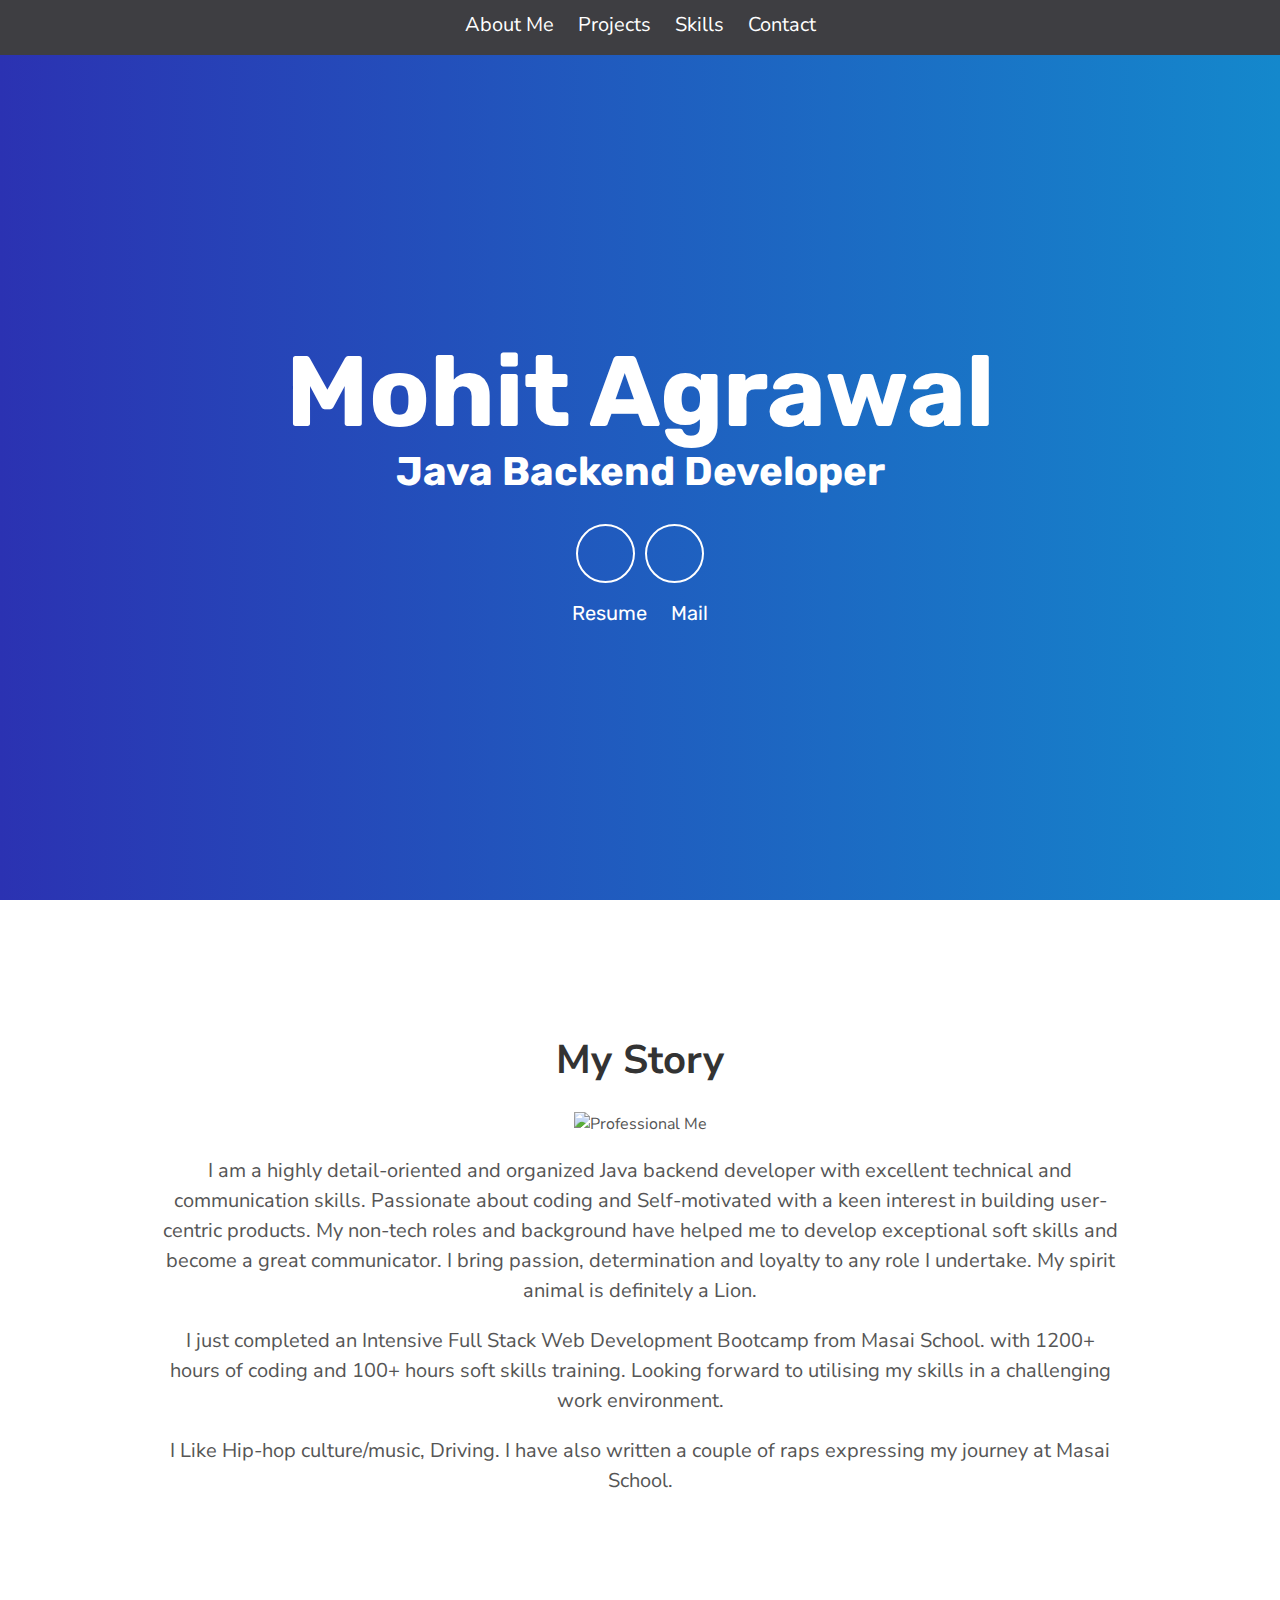
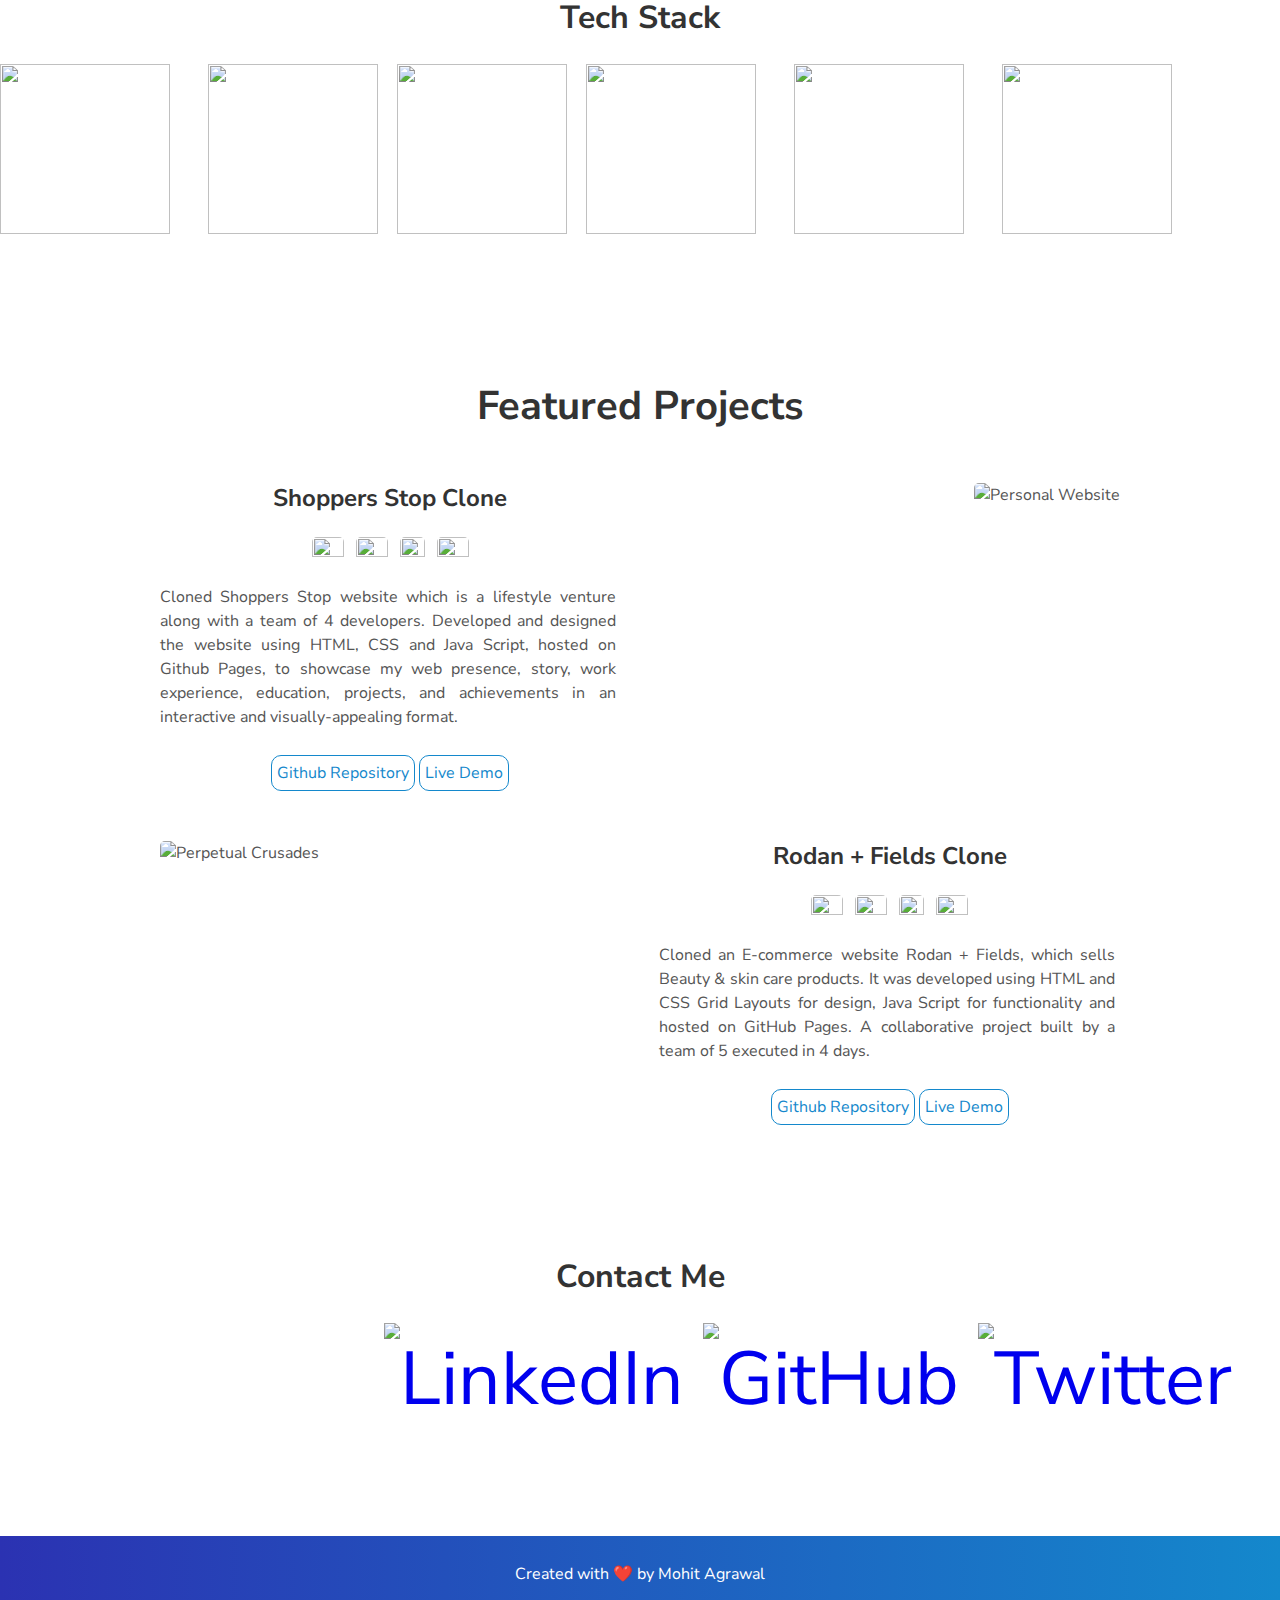
==== index.html @ 13cbebe0 "updated navbar and contact" ====
<!DOCTYPE html>
<html lang="en">
  <head>

    <!-- Webpage Logo -->
    <link rel="shortcut icon" href="./assets/img/professionalPic.ico" />
    <!-- Webpage Title -->
    <title>Mohit Agrawal</title>

    <!-- Import CSS: Main Stylesheet -->
    <link rel="stylesheet" href="./assets/css/main.css" />
  </head>

  <body>

    <div class="navbar">

      <!-- <div class="navbarElem">About</div>
      <div class="navbarElem">Projects</div>
      <div class="navbarElem">Skills</div>
      <div class="navbarElem">Contact</div> -->

      <div class="header-links">
        <a class="link" href="#about" data-scroll>About Me</a>
        <a class="link" href="#projects" data-scroll>Projects</a>
        <a class="link" href="#skilll" data-scroll>Skills</a>
        <a class="link" href="#contactt" data-scroll>Contact</a>
      </div>

    </div>


    <div id="particles-js">

      <div class="header">
        <h1>
          <span class="site-title">Mohit Agrawal</span>
          <span class="site-description"> Java Backend Developer </span>
        </h1>
        <div class="header-icons">
          <!-- <a aria-label="My LinkedIn Profile" target="_blank" href="https://www.linkedin.com/in/mohit-agrawal-412a21175/">
            <i class="icon fa fa-linkedin" aria-hidden="true"></i>
          </a>
          <a aria-label="My Github Profile" target="_blank" href="https://github.com/mohitagrawal22">
            <i class="icon fa fa-github-alt" aria-hidden="true"></i>
          </a> -->
          <a aria-label="My Résumé" target="_blank" href="https://drive.google.com/file/d/1aFOUNEhpto0Lbm2JELBoUOjw7gNWNwmL/view?usp=sharing">
            <i class="icon fa fa fa-file-pdf-o" aria-hidden="true"></i>
          </a>
          <a aria-label="Send Email" href="mailto:agrawalmohitam@gmail.com" target="_blank"
            ><i class="icon fa fa-envelope"></i
          ></a>
        </div>
        <div class="header-links">
          <a class="link" >Resume</a>
          <a class="link" >Mail</a>
        </div>
      </div>
      <a class="down" href="#about" data-scroll><i class="icon fa fa-chevron-down" aria-hidden="true"></i></a>
    </div>

    <!-- About Section -->
    <section id="about">
      <!-- User Introduction-->
      <div class="user-details">
        <h1>My Story</h1>
        <picture>
          <source
            type="image/webp"
            srcset="./assets/img/webp/professionalPic.webp"
            alt="Professional Me"
            width="40%"
          />
          <img
            src="./assets/img/jpg/professionalPic.jpg"
            alt="Professional Me"
            width="40%"
          />
        </picture>
        <div class="text">
          <p>
          I am a highly detail-oriented and organized Java backend developer with excellent technical and communication skills.
          Passionate about coding and Self-motivated with a keen interest in 
          building user-centric products. 
          

          
          
            My non-tech roles and background have helped me to develop exceptional soft skills and become a great communicator. 
          I bring passion, determination and loyalty to any role I undertake. My spirit animal is definitely a Lion.
          </p>
          
         
          <p>
            I just completed an Intensive Full Stack Web Development Bootcamp from Masai School. with 1200+ hours of coding and 100+ hours soft skills training.
          Looking forward to utilising my skills in a challenging work environment.
          </p>
          

          <p>
            I Like Hip-hop culture/music, Driving. I have also written a couple of raps expressing my journey at Masai School.
          </p>

        </div>
          

        
      </div>

      </section>
      
      <!-- Skills Section -->
      <section id="skilll">

      <!-- User Specifics -->
      <h2 style="Text-align:center;margin-top:70px;">Tech Stack</h2>
      <div class="user">
        <!-- Technology Stack #1: Languages -->
       
        <div class="tech">


          <img class="techimg" src="https://cdn.icon-icons.com/icons2/2415/PNG/512/java_original_wordmark_logo_icon_146459.png" alt="">
          <img src="https://user-images.githubusercontent.com/58034490/141354056-7bf12bcc-6ebc-4104-bd4e-d5e24db293f5.gif" alt="">
          <img class="techimg" src="https://user-images.githubusercontent.com/58034490/141353058-36c5ef97-420a-4bcf-b871-7ef1cc262e26.png" alt="">
          <img class="techimg" src="https://miro.medium.com/max/1400/0*Rplsn6TJYurdICZB.jpg" alt="">

          <img class="techimg" src="https://user-images.githubusercontent.com/58034490/141353054-2350801b-ca74-40c5-87b8-c8e3cb909928.png" alt="">
          <img src="https://user-images.githubusercontent.com/58034490/141354818-8c186650-e4fa-4463-9690-e8f91893dfa2.gif" alt="">
          <img  class="techimg" src="https://user-images.githubusercontent.com/58034490/141353050-4624e02a-84d4-4a97-a533-fd8bae9fd418.png" alt="">
          <img src="https://user-images.githubusercontent.com/58034490/141354514-b1d119b6-c960-4eb1-8178-12efd9a1fc83.gif" alt="">
          
          <img class="techimg" src="https://pbs.twimg.com/profile_images/914842431748739072/66NFe2g3.jpg" alt="">



        </div>
      </div>
    </section>



    <!-- Projects Section -->
    <section id="projects">
      <div class="user-details">
        <h1 style="margin-top:70px;">Featured Projects</h1>
      </div>

      <!-- User Project #1: Shoppers_Stop-Clone -->
      <div class="user-projects">
        <div class="images-right">
          <picture>
            <source type="image/webp" srcset="./assets/img/webp/ShopperStopPIcc.webp" alt="Personal Website" />
            <img alt="Personal Website" src="./assets/img/jpg/ShopperStopPIcc.JPG" />
          </picture>
        </div>
        <div class="contents" style="text-align: center">
          <h3>Shoppers Stop Clone</h3>

          <div>
            <img
              height="32"
              width="32"
              src="https://user-images.githubusercontent.com/58034490/141353054-2350801b-ca74-40c5-87b8-c8e3cb909928.png"
              
              
            />
            &nbsp;
            <img
              height="32"
              width="32"
              src="https://user-images.githubusercontent.com/58034490/141354056-7bf12bcc-6ebc-4104-bd4e-d5e24db293f5.gif"
              
            />
            &nbsp;
            <img
              height="25"
              width="25"
              src="https://user-images.githubusercontent.com/58034490/141353050-4624e02a-84d4-4a97-a533-fd8bae9fd418.png"
              
            />
            &nbsp;
            <img height="32" 
            width="32" 
            src="https://unpkg.com/simple-icons@3.4.0/icons/github.svg" 
            
            />
          </div>


          <p style="text-align: justify">

            Cloned Shoppers Stop website which is a lifestyle venture along with a team of 4 developers. 
            Developed and designed the website using HTML, CSS and Java Script, hosted on Github Pages, to showcase my web
            presence, story, work experience, education, projects, and achievements in an interactive and
            visually-appealing format.
            
          </p>
          <a class="project-link" target="_blank" href="https://github.com/mshakir082/Shoppers_Stop-Clone ">Github Repository</a>
          <a class="project-link" target="_blank" href="  https://steady-bavarois-32dc0a.netlify.app/">Live Demo</a>
        </div>
      </div>

      <!-- User Project #2: Rodan + Fields Clone -->
      <div class="user-projects">
        <div class="images-left">
          <picture>
            <source type="image/webp" srcset="./assets/img/webp/Screenshot (193).webp" alt="Perpetual Crusades" />
            <img alt="Perpetual Crusades" src="./assets/img/jpg/Screenshot (193).png" />
          </picture>
        </div>
        <div class="contents-right" style="text-align: center">
          <h3>Rodan + Fields Clone</h3>
         

          <div>
            <img
              height="32"
              width="32"
              src="https://user-images.githubusercontent.com/58034490/141353054-2350801b-ca74-40c5-87b8-c8e3cb909928.png"
              
              
            />
            &nbsp;
            <img
              height="32"
              width="32"
              src="https://user-images.githubusercontent.com/58034490/141354056-7bf12bcc-6ebc-4104-bd4e-d5e24db293f5.gif"
              
            />
            &nbsp;
            <img
              height="25"
              width="25"
              src="https://user-images.githubusercontent.com/58034490/141353050-4624e02a-84d4-4a97-a533-fd8bae9fd418.png"
              
            />
            &nbsp;
            <img height="32" 
            width="32" 
            src="https://unpkg.com/simple-icons@3.4.0/icons/github.svg" 
            
            />
          </div>




          <p style="text-align: justify">
            Cloned an E-commerce website Rodan + Fields, which sells Beauty & skin care products.
            It was developed  using HTML and CSS Grid Layouts for design, Java Script for functionality and  hosted on GitHub Pages.
            A collaborative project built by a team of 5 executed in 4 days.
          </p>
          <a class="project-link" target="_blank" href="https://github.com/mohitagrawal22/Construct_Week_Project">Github Repository</a>
          <a class="project-link" target="_blank" href="https://eloquent-almeida-697942.netlify.app/index.html">Live Demo</a>
        </div>
      </div>

      
    </section>



<!-- Contact Section -->
  <section id="contactt">



          <h2 style="Text-align:center;margin-top:70px;">Contact Me</h2>
      <div class="user">
        <!-- Technology Stack #1: Languages -->
       
        <div class="tech1">

          <a href="https://www.linkedin.com/in/mohit-agrawal-412a21175/" target="_blank"  style="text-decoration:none ">
          <img class="techimg1" src="https://180dc.org/wp-content/uploads/2020/01/Linkedin-logo-1-550x550-300x300.png" alt="LinkedIn">
        </a>

        <a href="https://github.com/mohitagrawal22" target="_blank"  style="text-decoration:none ">
          <img class="techimg1" src="https://cdn-icons-png.flaticon.com/512/25/25231.png" alt="GitHub">
        </a>

        <a href="https://twitter.com/Mohitagrawal105" style="text-decoration:none " target="_blank">
          <img class="techimg1" src="https://cdn-icons-png.flaticon.com/512/124/124021.png" alt="Twitter">
        </a>



        </div>
      </div>



  </section>



    <footer class="footer">
      <p> Created with ❤️ by Mohit Agrawal</p>
    </footer>

    <!-- Import JS: Particles Theme -->
    <script src="https://cdn.jsdelivr.net/particles.js/2.0.0/particles.min.js"></script>
    <!-- Import JS: Sweet Scroll -->
    <script src="./assets/js/sweet-scroll.min.js"></script>
    <!-- Import JS: Google Analytics -->
    <script src="./assets/js/google-analytics.js"></script>
    <!-- Import JS: Main Script -->
    <script src="./assets/js/main.js"></script>
  </body>
</html>
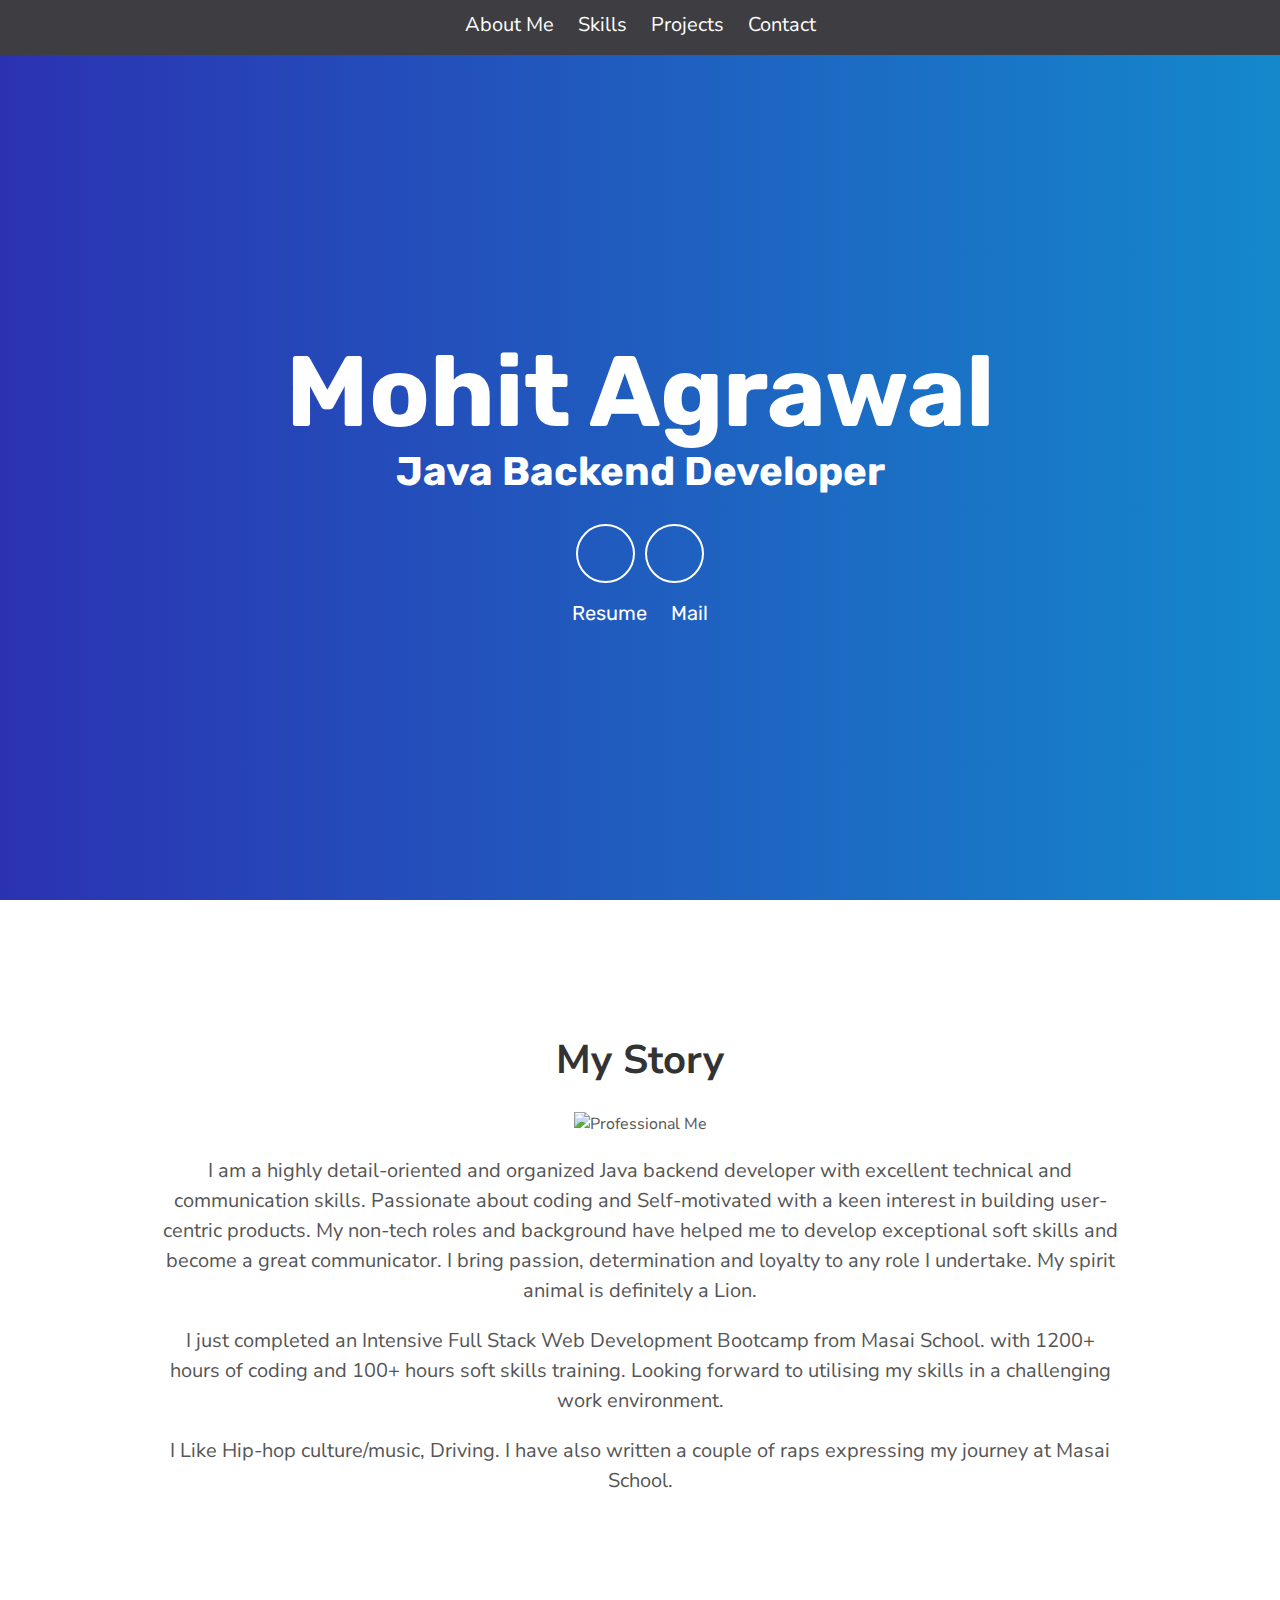
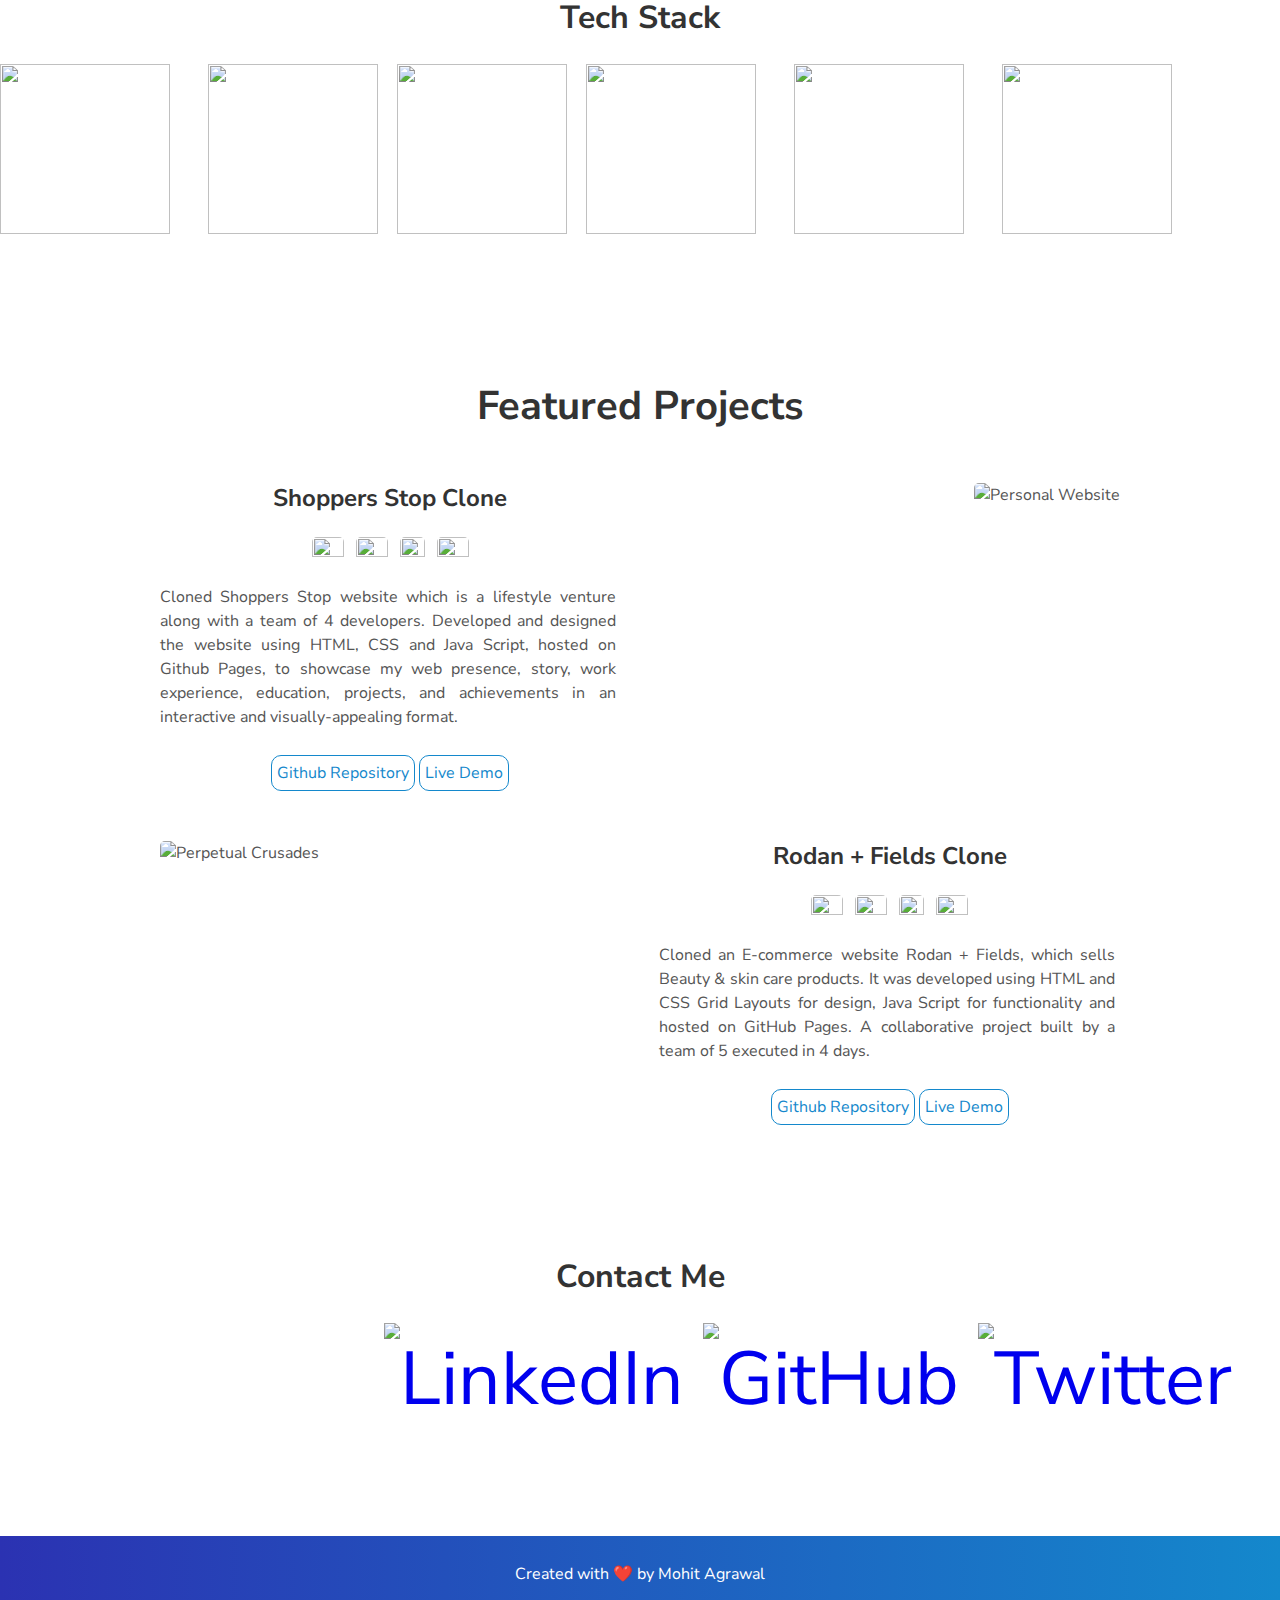
==== commit f9360c17: "Changes Made" ====
--- a/index.html
+++ b/index.html
@@ -22,8 +22,8 @@
 
       <div class="header-links">
         <a class="link" href="#about" data-scroll>About Me</a>
+        <a class="link" href="#skilll" data-scroll>Skills</a>
         <a class="link" href="#projects" data-scroll>Projects</a>
-        <a class="link" href="#skilll" data-scroll>Skills</a>
         <a class="link" href="#contactt" data-scroll>Contact</a>
       </div>
 
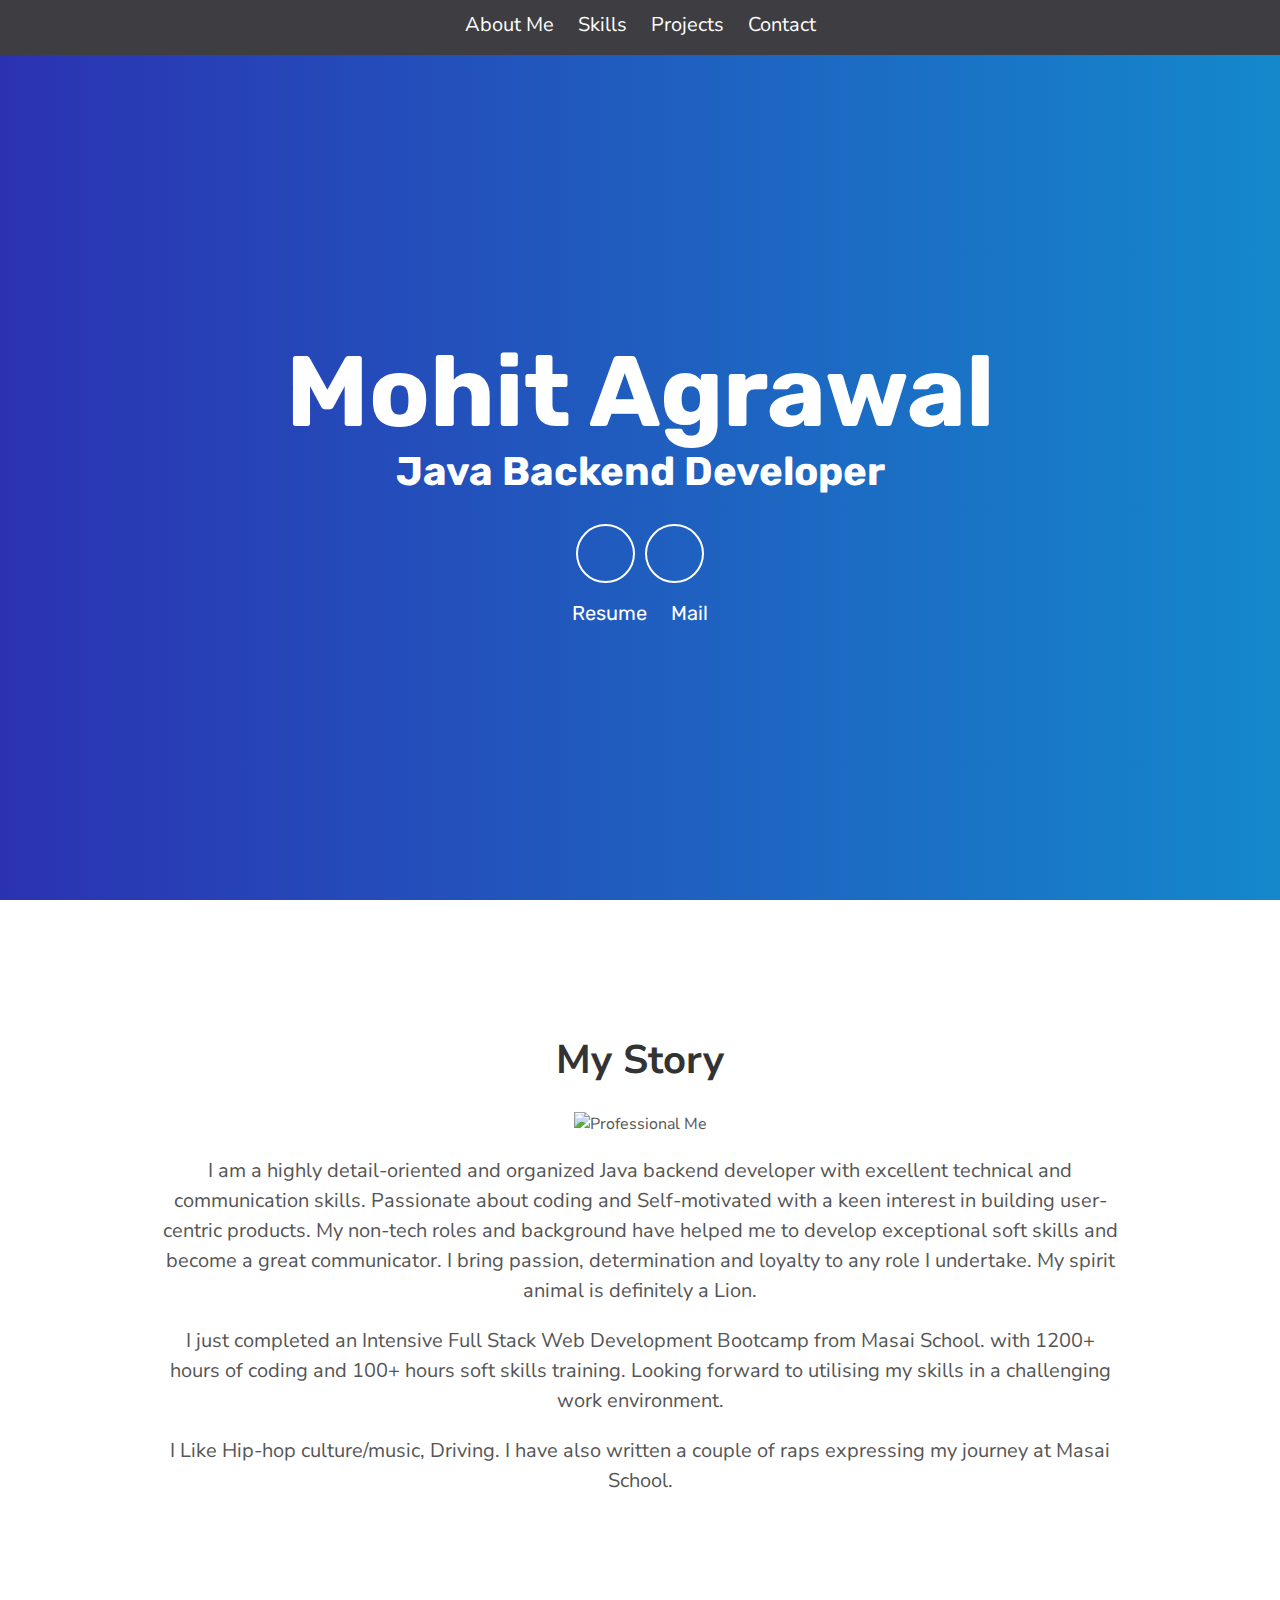
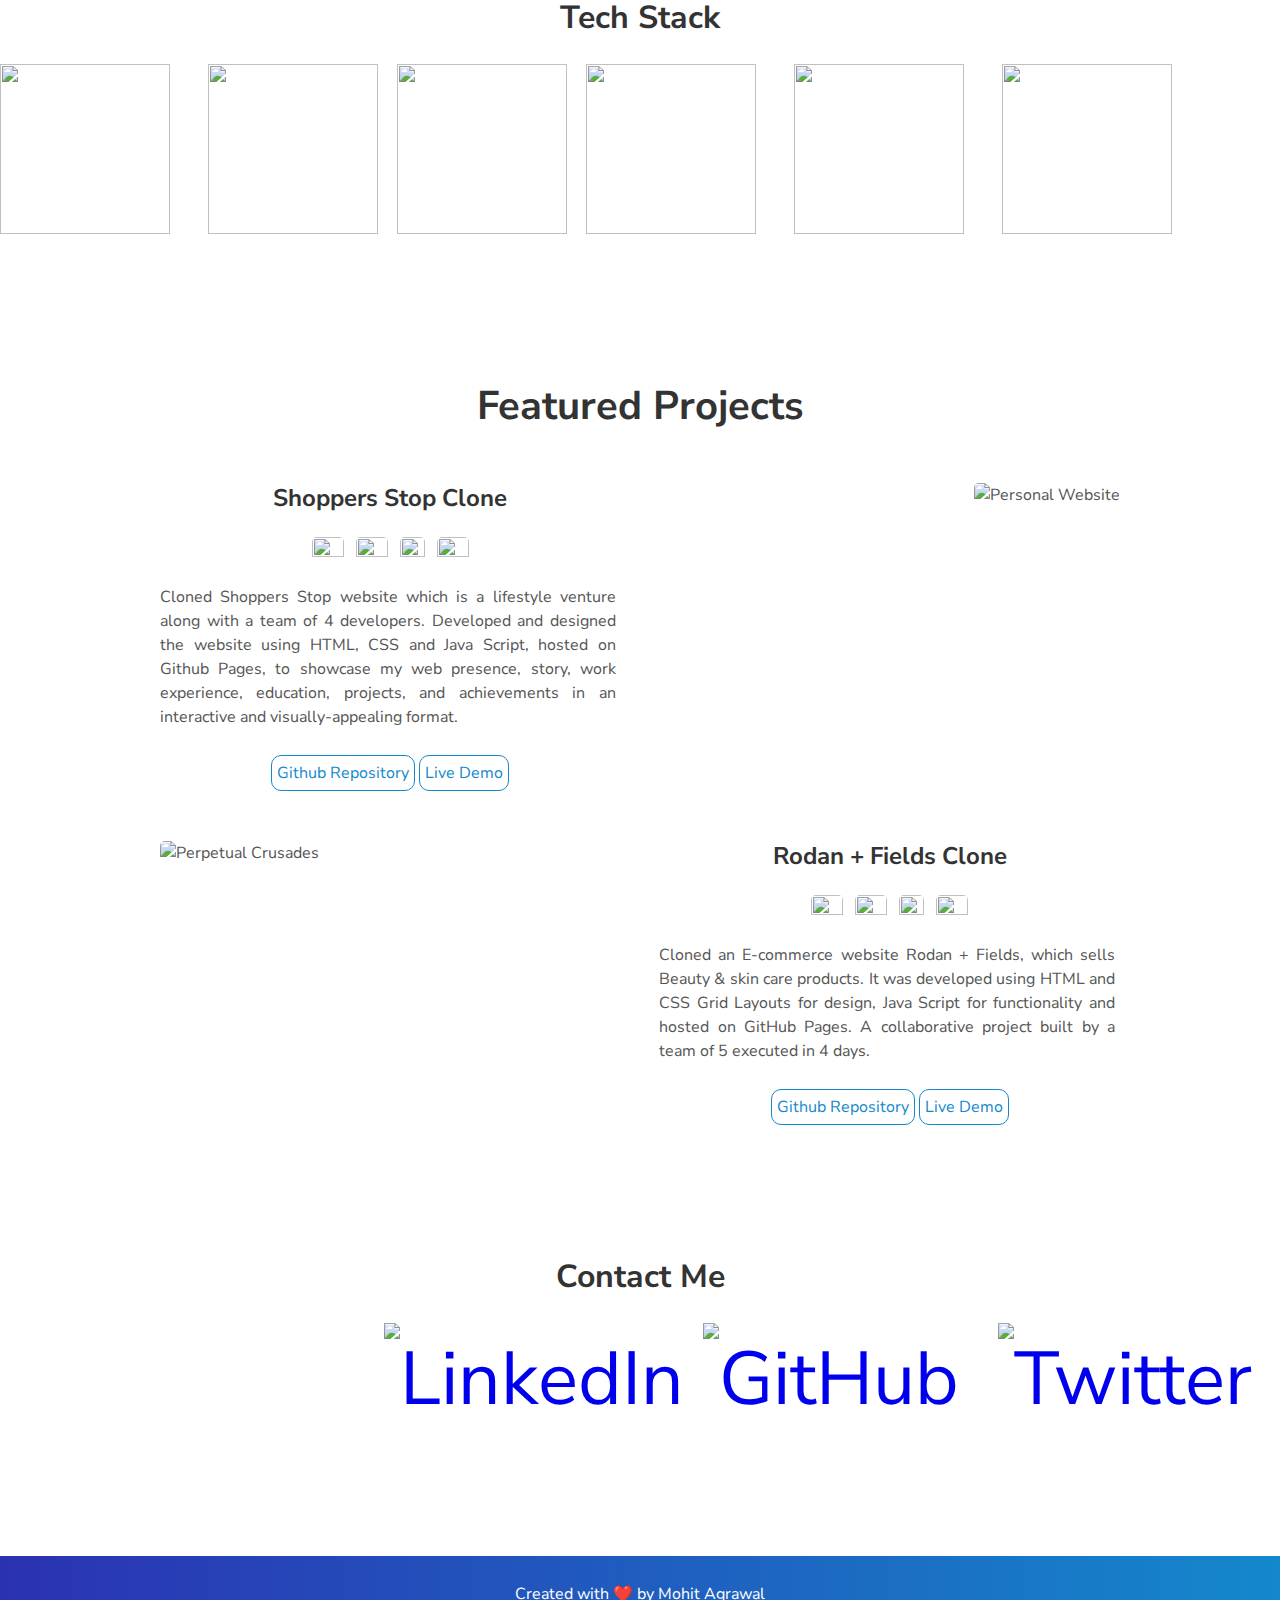
==== commit 712c690d: "Changes in Contact" ====
--- a/index.html
+++ b/index.html
@@ -277,11 +277,11 @@
         </a>
 
         <a href="https://github.com/mohitagrawal22" target="_blank"  style="text-decoration:none ">
-          <img class="techimg1" src="https://cdn-icons-png.flaticon.com/512/25/25231.png" alt="GitHub">
+          <img style="height:135px;width:140px;margin-bottom:20px;margin-right:20px;"  src="https://cdn-icons-png.flaticon.com/512/25/25231.png" alt="GitHub">
         </a>
 
         <a href="https://twitter.com/Mohitagrawal105" style="text-decoration:none " target="_blank">
-          <img class="techimg1" src="https://cdn-icons-png.flaticon.com/512/124/124021.png" alt="Twitter">
+          <img style="height:120px;width:140px;margin-bottom:20px;"  src="https://cdn-icons-png.flaticon.com/512/124/124021.png" alt="Twitter">
         </a>
 
 
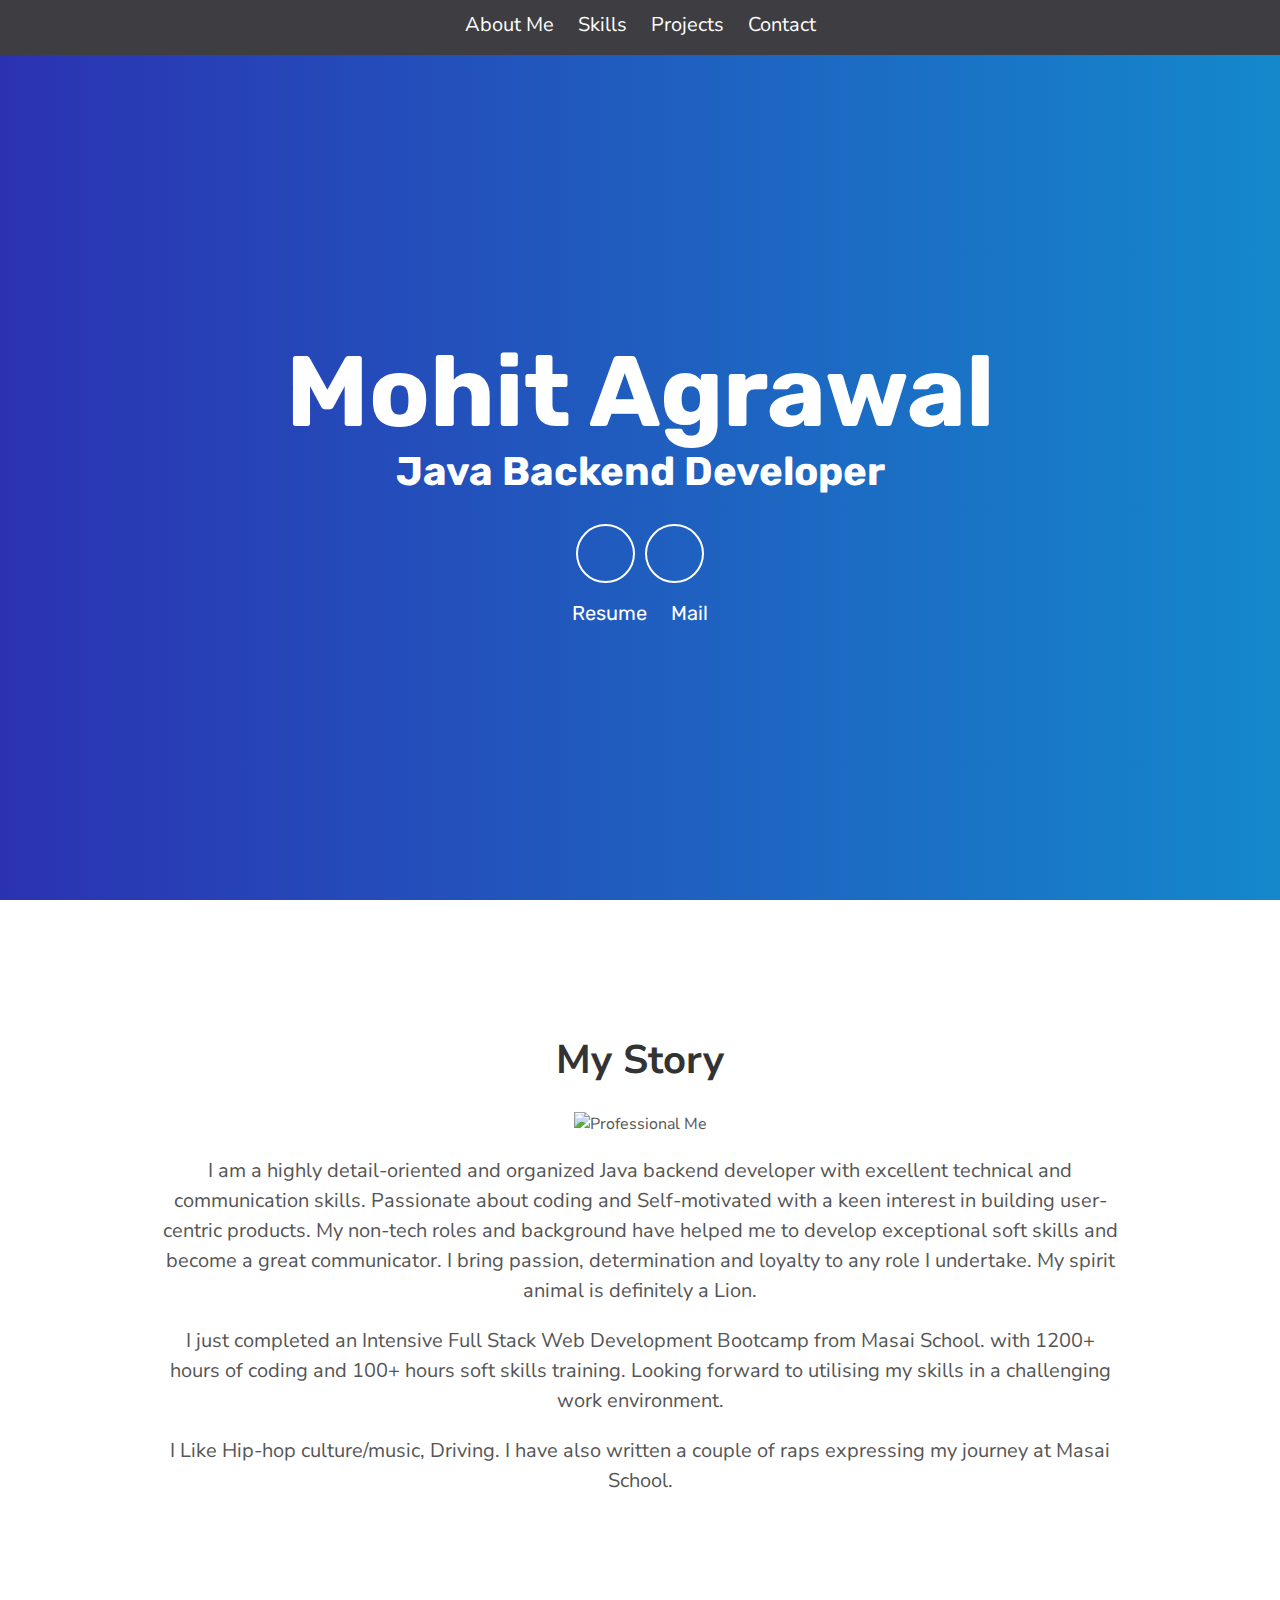
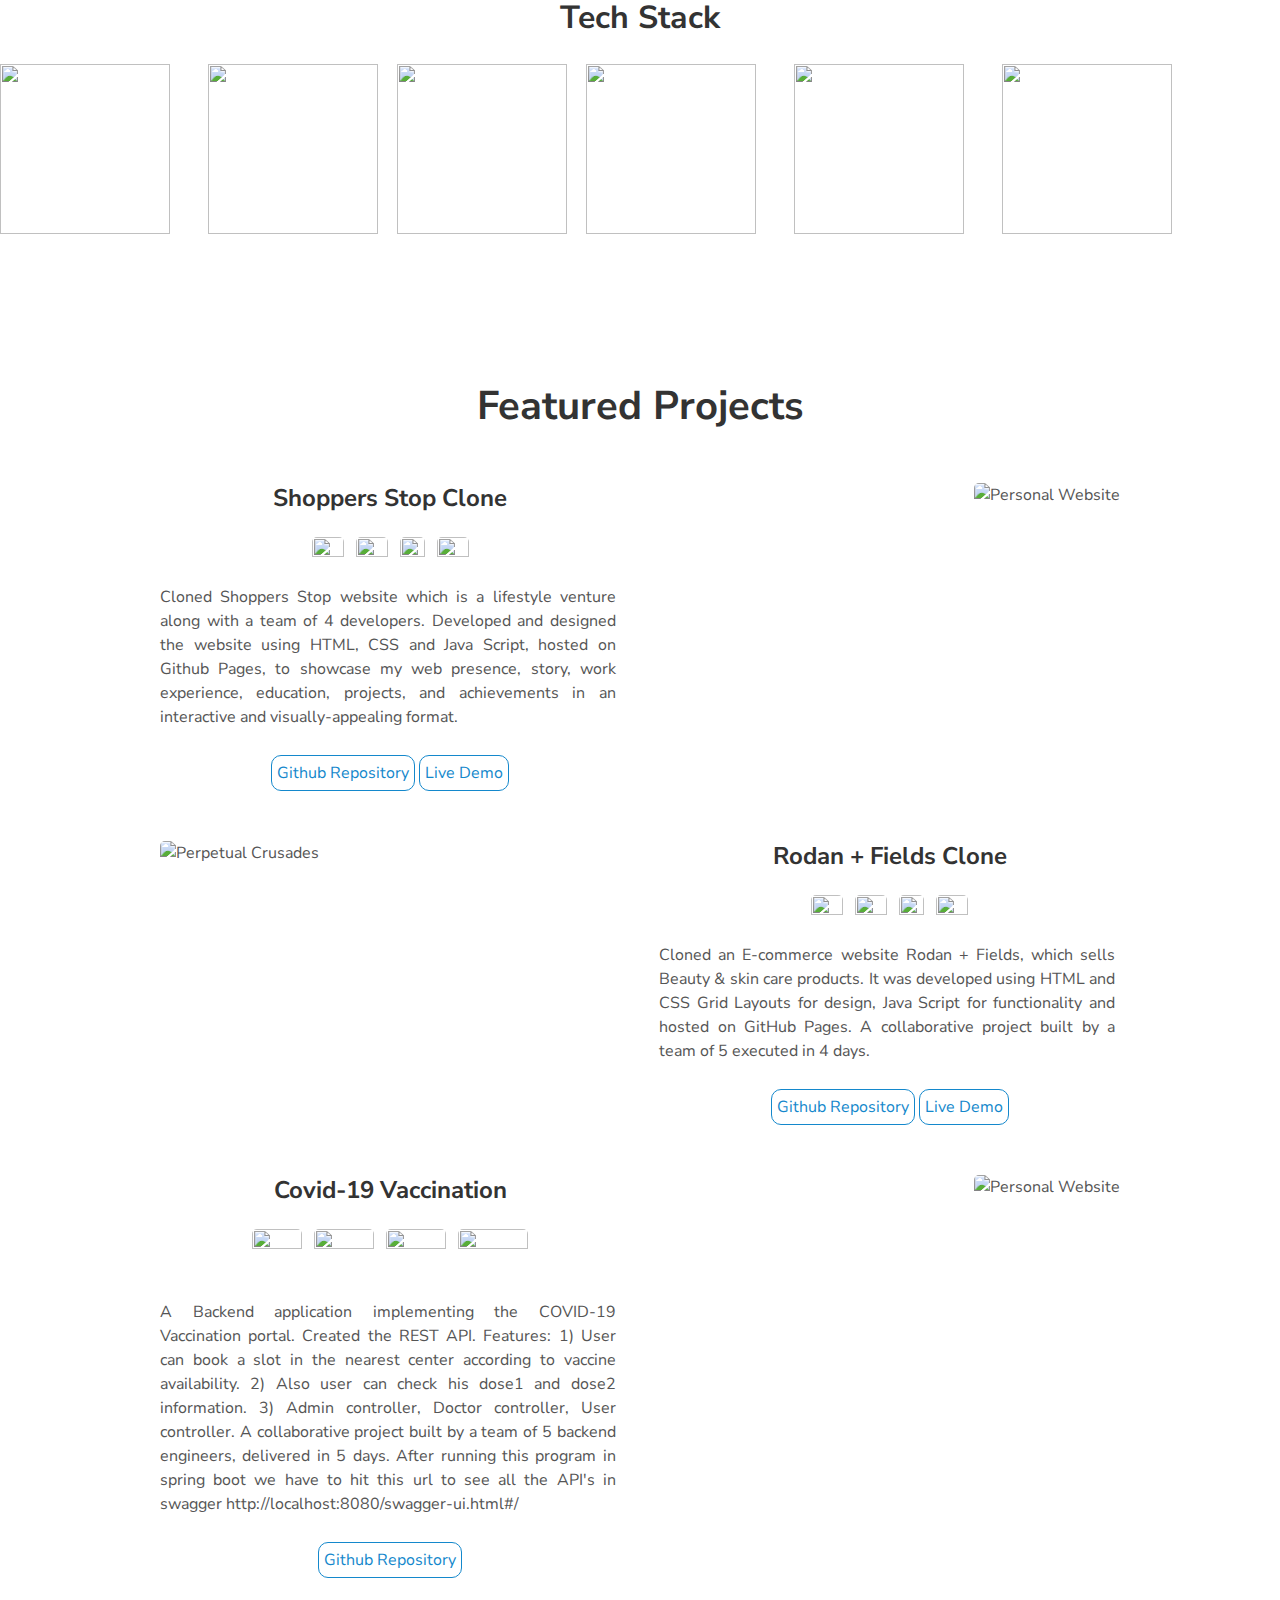
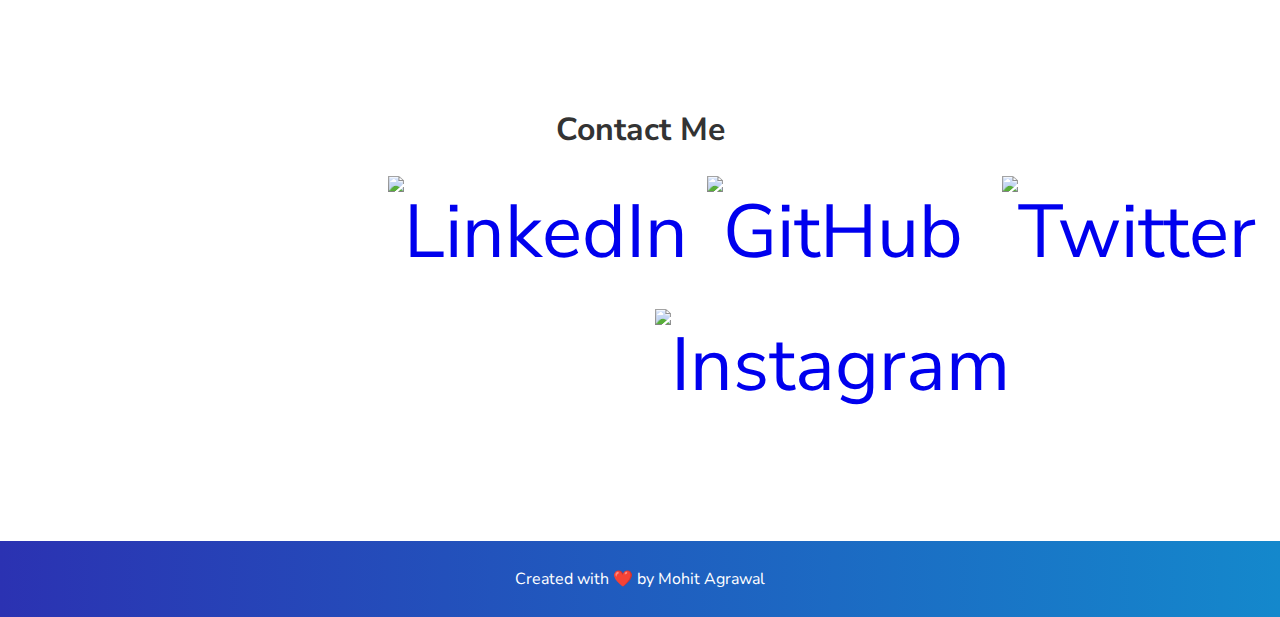
==== commit e5f59a09: "updated tech stack for backend" ====
--- a/index.html
+++ b/index.html
@@ -256,6 +256,71 @@
         </div>
       </div>
 
+
+
+
+
+      <!-- User Project #3: Covid-19 Vaccination Backend Project -->
+      <div class="user-projects">
+        <div class="images-right">
+          <picture>
+            <source type="image/webp" srcset="./assets/img/webp/UserController.webp" alt="Personal Website" />
+            <img alt="Personal Website" src="./assets/img/jpg/UserController.JPG" />
+          </picture>
+        </div>
+        <div class="contents" style="text-align: center">
+          <h3>Covid-19 Vaccination</h3>
+
+          <div>
+            <img
+              height="50"
+              width="50"
+              src="https://cdn.icon-icons.com/icons2/2415/PNG/512/java_original_wordmark_logo_icon_146459.png"
+              
+              
+            />
+            &nbsp;
+            <img
+              height="50"
+              width="60"
+              src="https://user-images.githubusercontent.com/58034490/141353058-36c5ef97-420a-4bcf-b871-7ef1cc262e26.png"
+              
+            />
+            &nbsp;
+            <img
+              height="50"
+              width="60"
+              src="https://miro.medium.com/max/1400/0*Rplsn6TJYurdICZB.jpg"
+              
+            />
+            &nbsp;
+            <img height="70" 
+            width="70" 
+           
+            src="https://pbs.twimg.com/profile_images/914842431748739072/66NFe2g3.jpg" 
+
+            style="margin-bottom:-15px"
+            
+            />
+          </div>
+
+
+          <p style="text-align: justify">
+            A Backend application implementing the COVID-19 Vaccination portal. Created the REST API.
+            Features:
+            1) User can book a slot in the nearest center according to vaccine availability. 
+            2) Also user can check his dose1 and dose2 information. 
+            3) Admin controller, Doctor controller, User controller. 
+            A collaborative project built by a team of 5 backend engineers, delivered in 5 days.
+            After running this program in spring boot we have to hit this url to see all the API's in swagger http://localhost:8080/swagger-ui.html#/
+            
+          </p>
+          <a class="project-link" target="_blank" href="https://github.com/Abusalem9/Covid19-Vaccination.git ">Github Repository</a>
+          <!-- <a class="project-link" target="_blank" href=" ">Live Demo</a> -->
+        </div>
+      </div>
+
+
       
     </section>
 
@@ -281,8 +346,15 @@
         </a>
 
         <a href="https://twitter.com/Mohitagrawal105" style="text-decoration:none " target="_blank">
-          <img style="height:120px;width:140px;margin-bottom:20px;"  src="https://cdn-icons-png.flaticon.com/512/124/124021.png" alt="Twitter">
+          <img style="height:120px;width:140px;margin-bottom:20px;margin-right:20px;object-fit:contain"  src="https://cdn-icons-png.flaticon.com/512/124/124021.png" alt="Twitter">
         </a>
+
+
+        <a href="https://www.instagram.com/mohitagrawal22/" style="text-decoration:none " target="_blank">
+          <img style="height:120px;width:140px;margin-bottom:20px;object-fit:contain"  src="https://upload.wikimedia.org/wikipedia/commons/thumb/a/a5/Instagram_icon.png/2048px-Instagram_icon.png" alt="Instagram">
+        </a>
+
+        
 
 
 
